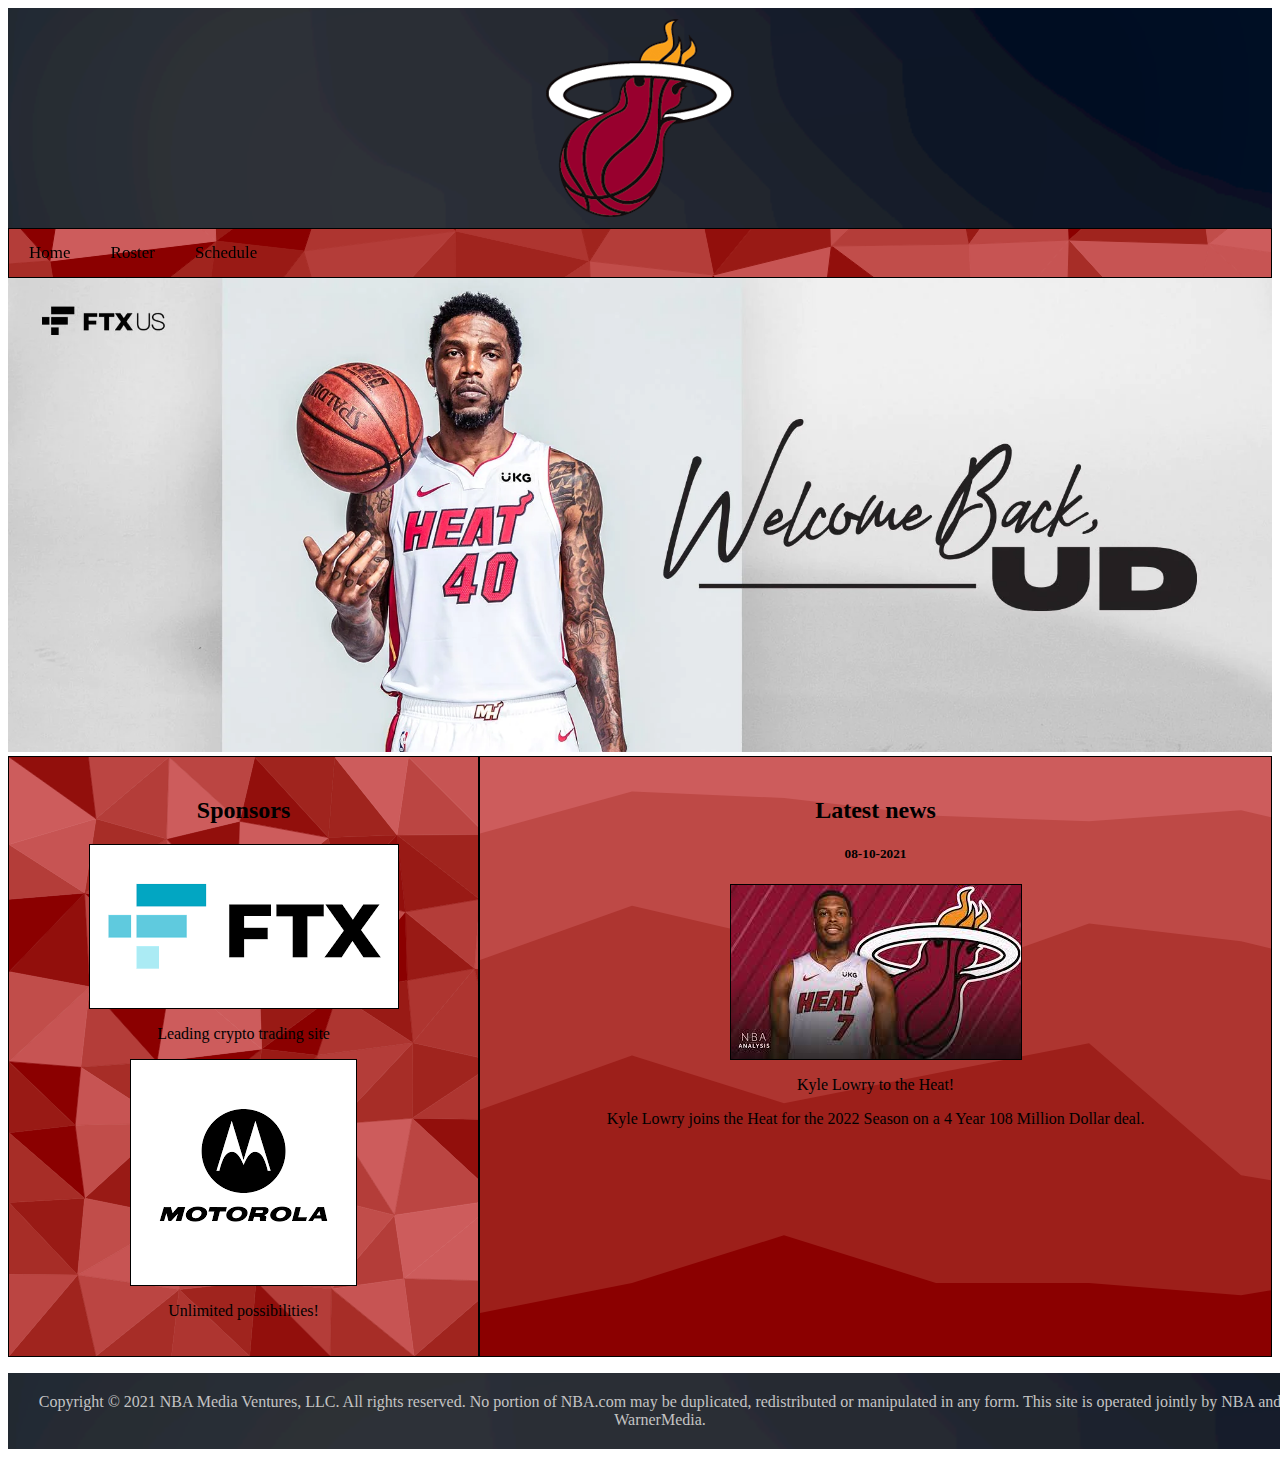
==== index.html @ 5765302e "Add files via upload" ====
<!DOCTYPE html>
<html xmlns="http://www.w3.org/1999/html">
<link rel="stylesheet" href="website.css">
<script src="website.js"></script>
<body>
<header class="header">
 <img class="headerlogo" src="Images%20for%20Website/MIA.png">
</header>



<div class="nav">
    <a href="index.html"> Home </a>
    <a href="roster.html"> Roster </a>
    <a href="schedule.html"> Schedule</a>
</div>

<img src="Images%20for%20Website/welcomebackud_heat.comarticleheader.webp" style="width: 100%">

<div class="container">
    <div class="sidebar">
        <h2 align="center">Sponsors</h2>
        <img class="sponsors" src="Images%20for%20Website/ftx.png">
        <p>Leading crypto trading site</p>
        <img class="sponsors" src="Images%20for%20Website/motorla.png">
        <p>Unlimited possibilities!</p>
    </div>
    <div class="main">
        <h2>Latest news</h2>
        <h5>08-10-2021</h5>
        <img class="news" align="center" src="Images%20for%20Website/kyle%20to%20miani.jpg">
        <p>Kyle Lowry to the Heat!</p>
        <p>Kyle Lowry joins the Heat for the 2022 Season on a 4 Year 108 Million Dollar deal.</p>
    </div>
</div>

    <p class="footer" style="text-align: center">Copyright © 2021 NBA Media Ventures, LLC. All rights reserved. No portion of NBA.com may be duplicated, redistributed or manipulated in any form. This site is operated jointly by NBA and WarnerMedia. </p>

</body>
</html>
---- website.css ----
/*Base CSS of all the pages*/

/*Cool effects*/
.parallax {
  /* The image used */
  background-image: url("SVG Backgrounds/stacked-peaks-haikei.svg");

  /* Set a specific height */
  min-height: 200px;

  /* Create the parallax scrolling effect */
  background-attachment: fixed;
  background-position: center;
  background-repeat: no-repeat;
  background-size: cover;
}

.body {
    font-family: "titillium-web", sans-serif;
}

/* Way to center any images together*/
.ads {
    display: flex;
    justify-content: center;
}


.sectionHeading{
    font-weight: 700;
    text-transform: uppercase;
    margin-top: 0;
    padding-top: 90px;
    text-align: center;
}
.header {
    display: block;
    padding: 10px;
    background-image: url("SVG Backgrounds/black-header-back.svg");
    background-size: cover;

}
.headerlogo {
    display: block;
    height: 200px;
    margin-left: auto;
    margin-right: auto;
}

.image {
    display: block;
    margin-left: auto;
    margin-right: auto;

}

.nav {
    overflow: hidden;
    background-image: url("SVG Backgrounds/low-poly-grid-haikei (3).svg");
    background-position: center;
    border: 1pt solid;
    /*STICKY MAKER VERY COOL*/
    position: -webkit-sticky;
	position: sticky;
	top: 0;
}

.nav a {
    float: left;
    color: black;
    text-align: center;
    padding: 14px 20px;
    text-decoration: none;
    font-size: 17px;
}

.nav a:hover {
    background-color: indianred;
    color: white;
}

.footer {
    background-image: url("SVG Backgrounds/black-header-back.svg");
    padding: 20px;
    color: #c4c4c4;
    width: 100%;
}

/*Website.html CSS*/
.container {
    display: flex;
    flex-wrap: wrap;
    text-align: center;

}

.sidebar {
    flex: 40;
    padding: 20px;
    background-image: url("SVG Backgrounds/low-poly-grid-haikei (3).svg");
    background-size: cover;
    border: 1pt solid;

}

.main {
    flex: 70;
    padding: 20px;
    background-image: url("SVG Backgrounds/stacked-peaks-haikei.svg");
    background-size: cover;
    border: 1pt solid;

}

.sponsors {
    display: block;
    margin-right: auto;
    margin-left: auto;
    border: 1px solid;

}

.news {
    display: block;
    margin-right: auto;
    margin-left: auto;
    border: 1px solid;
}

/*Roster.html CSS*/
.table_roster {
    border: 2px solid;
    width: 100%;
    background-color: #ead6d6;


}

td {
    border: darkred 1px solid;
    text-align: center;
    box-shadow: 2px 2px 4px 2px;
}

tbody {
    border: #000000 20px solid;
    background-image: url("SVG Backgrounds/symbol-scatter-haikei.svg");
    background-size: cover;
    background-position: center;

}

.roster_header {
    background-color: #ead6d6;
    text-align: center;
    padding: 10px;
    border: 2px solid;
    background-image: url("SVG Backgrounds/low-poly-grid-haikei (3).svg");
    background-size: cover;
    background-position: center;
}

/*Schedule.html CSS*/
.games {
    display: flex;
    flex-wrap: wrap;
    text-align: center;
}

.game {
    flex: 20;
    padding: 10px;
    background-image: url("SVG Backgrounds/grey-gradient-background.svg");
    background-size: cover;
    border: 1pt solid;
}

.scheduleimg {
    width: 100px;
    height: 100px;

}

.jerseyShop {
    background-image: url("SVG Backgrounds/grayback.svg");
    text-align: center;
    border: solid 1pt;
}

.popGifs {
    display: block;
    text-align: center;
    padding-top: 20px;
}
.floatingAd {
  position: fixed;
  bottom: 20px;
  right: 20px;
  background-image: url("SVG Backgrounds/black-header-back.svg");
  color: #c4c4c4;
  padding-left: 20px;
  padding-right: 20px;
}

/*Tickets CSS*/
.tickets {
    overflow: hidden;
    background-image: url("SVG Backgrounds/low-poly-grid-haikei (3).svg");
    background-position: center;
    border: 1pt solid;
    width: 100px;
    display: block;
}

.tickets a {
    color: black;
    text-align: center;
    padding: 14px 25px;
    text-decoration: none;
    font-size: 15px;
}

.tickets a:hover {
    background-color: indianred;
    color: white;
    font-size: 16px;
}
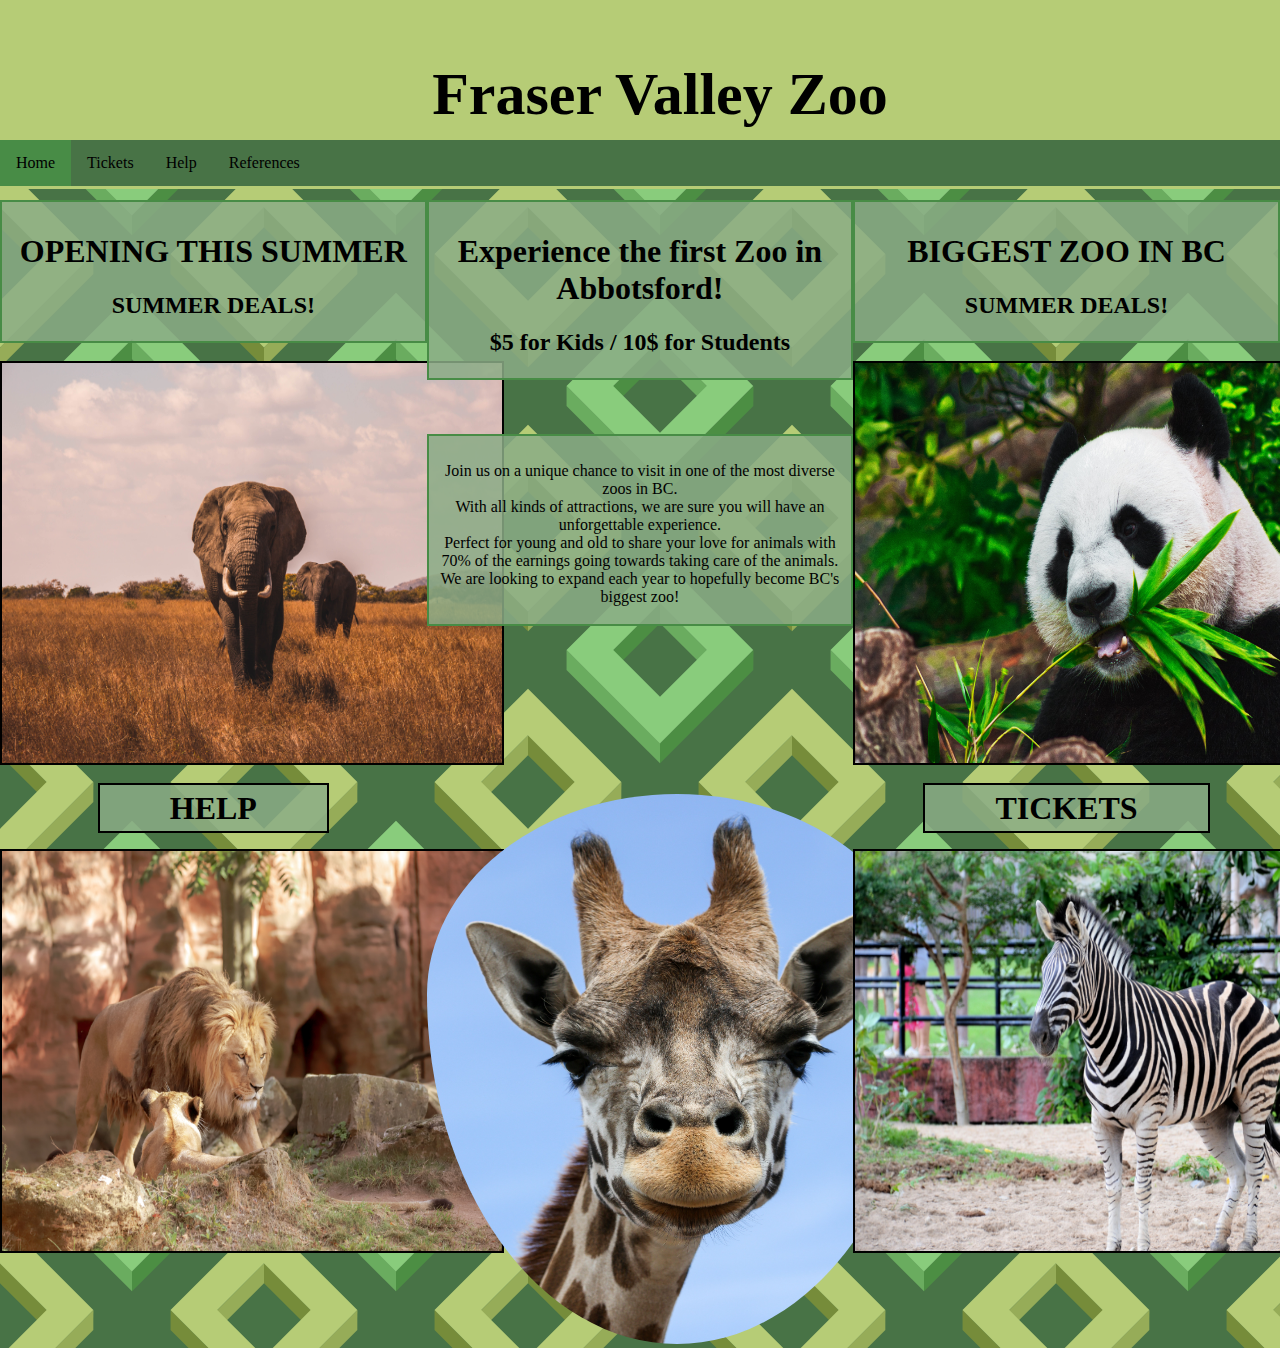
==== commit deb26a0f: "Add files via upload" ====
--- a/index.html
+++ b/index.html
@@ -1,40 +1,64 @@
 <!DOCTYPE html>
-<html xmlns="http://www.w3.org/1999/html">
-<link rel="stylesheet" href="website.css">
-<script src="website.js"></script>
+<html lang="en">
+<head>
+    <link href="UFVZooCSS.css" rel="stylesheet">
+    <meta charset="UTF-8">
+    <title>Main Page</title>
+</head>
 <body>
-<header class="header">
- <img class="headerlogo" src="Images%20for%20Website/MIA.png">
-</header>
-
-
-
-<div class="nav">
-    <a href="index.html"> Home </a>
-    <a href="roster.html"> Roster </a>
-    <a href="schedule.html"> Schedule</a>
+<div class="headbanner">
+    <h1 style="font-size: 60px"> Fraser Valley Zoo </h1>
 </div>
 
-<img src="Images%20for%20Website/welcomebackud_heat.comarticleheader.webp" style="width: 100%">
+<ul>
+    <li><a class="active" href="index.html">Home</a></li>
+    <li><a href="tickets.html">Tickets</a></li>
+    <li><a href="help.html">Help</a></li>
+    <li><a href="references.html">References</a></li>
+</ul>
 
-<div class="container">
-    <div class="sidebar">
-        <h2 align="center">Sponsors</h2>
-        <img class="sponsors" src="Images%20for%20Website/ftx.png">
-        <p>Leading crypto trading site</p>
-        <img class="sponsors" src="Images%20for%20Website/motorla.png">
-        <p>Unlimited possibilities!</p>
+<div class="mainpage">
+
+    <div class="col">
+        <div class="textbox">
+            <h1>OPENING THIS SUMMER</h1>
+            <h2>SUMMER DEALS!</h2>
+        </div>
+        <br>
+        <img class="img1" height="400px" src="images/Elephant.jpg" width="500px">
+        <h1><a class="link" href="help.html">HELP</a></h1>
+        <img class="img1" height="400px" src="images/Lion.jpg" width="500px">
     </div>
-    <div class="main">
-        <h2>Latest news</h2>
-        <h5>08-10-2021</h5>
-        <img class="news" align="center" src="Images%20for%20Website/kyle%20to%20miani.jpg">
-        <p>Kyle Lowry to the Heat!</p>
-        <p>Kyle Lowry joins the Heat for the 2022 Season on a 4 Year 108 Million Dollar deal.</p>
+
+    <div class="col">
+        <div class="textbox">
+            <h1>Experience the first Zoo in Abbotsford!</h1>
+            <h2>$5 for Kids / 10$ for Students</h2>
+        </div>
+        <br> <br> <br>
+        <div class="textbox">
+            <p>Join us on a unique chance to visit in one of the most diverse zoos in BC. <br>
+                With all kinds of attractions, we are sure you will have an unforgettable experience. <br>
+                Perfect for young and old to share your love for animals with 70% of the earnings going towards taking care of the animals. <br>
+                We are looking to expand each year to hopefully become BC's biggest zoo!</p>
+        </div>
+        <br>
+        <img class="img2" height="550px" src="images/Giraffe.jpg" width="500px" style="padding-top: 150px">
+        <!--Cool smoothing effect on the picture-->
     </div>
+
+    <div class="col">
+        <div class="textbox">
+            <h1>BIGGEST ZOO IN BC</h1>
+            <h2>SUMMER DEALS!</h2>
+        </div>
+        <br>
+        <img class="img1" height="400px" src="images/Panda.jpg" width="500px">
+        <h1><a class="link" href="tickets.html">TICKETS</a></h1>
+        <img class="img1" height="400px" src="images/Zebra.jpg" width="500px">
+    </div>
+
 </div>
-
-    <p class="footer" style="text-align: center">Copyright © 2021 NBA Media Ventures, LLC. All rights reserved. No portion of NBA.com may be duplicated, redistributed or manipulated in any form. This site is operated jointly by NBA and WarnerMedia. </p>
 
 </body>
 </html>--- a/UFVZooCSS.css
+++ b/UFVZooCSS.css
@@ -0,0 +1,83 @@
+/*Best viewed on a computer screen*/
+html {
+    font-family: "Tw Cen MT", serif;
+}
+
+body {
+    margin: 0;
+    background-image: url("images/hollowed-boxes.svg");
+}
+
+.headbanner {
+    text-align: center;
+    font-size: 30px;
+    padding: 20px;
+    background: #B6CC76;
+    width: 100%;
+    position: fixed;
+    top: 0;
+}
+
+/*NAV BAR CSS*/
+ul {
+    list-style-type: none;
+    margin-top: 140px;
+    padding: 0;
+    overflow: hidden;
+    background-color: #487346;
+    position: fixed;
+    top: 0;
+    width: 100%;
+}
+
+li {
+    float: left;
+}
+
+li a {
+    display: block;
+    color: #000000;
+    text-align: center;
+    padding: 14px 16px;
+    text-decoration: none;
+}
+
+li a:hover:not(.active) {
+    background-color: #89cc7c;
+}
+
+.active {
+    background-color: #488c46;
+}
+
+/*MAIN PAGE CSS*/
+.col {
+    float: left;
+    width: 33.33%;
+    padding-top: 200px;
+    text-align: center;
+}
+
+.img1 {
+    border: 2px solid black;
+}
+
+.img2 {
+    border-radius: 50%;
+}
+
+.textbox {
+    background: rgba(139, 171, 134, 0.85);
+    padding-top: 10px;
+    padding-bottom: 2px;
+    border: 2px solid #488c46;
+    text-align: center;
+}
+
+.link {
+    text-decoration: none;
+    color: black;
+    background: rgba(139, 171, 134, 0.85);
+    border: 2px solid #000000;
+    padding: 5px 70px 5px 70px;
+}
